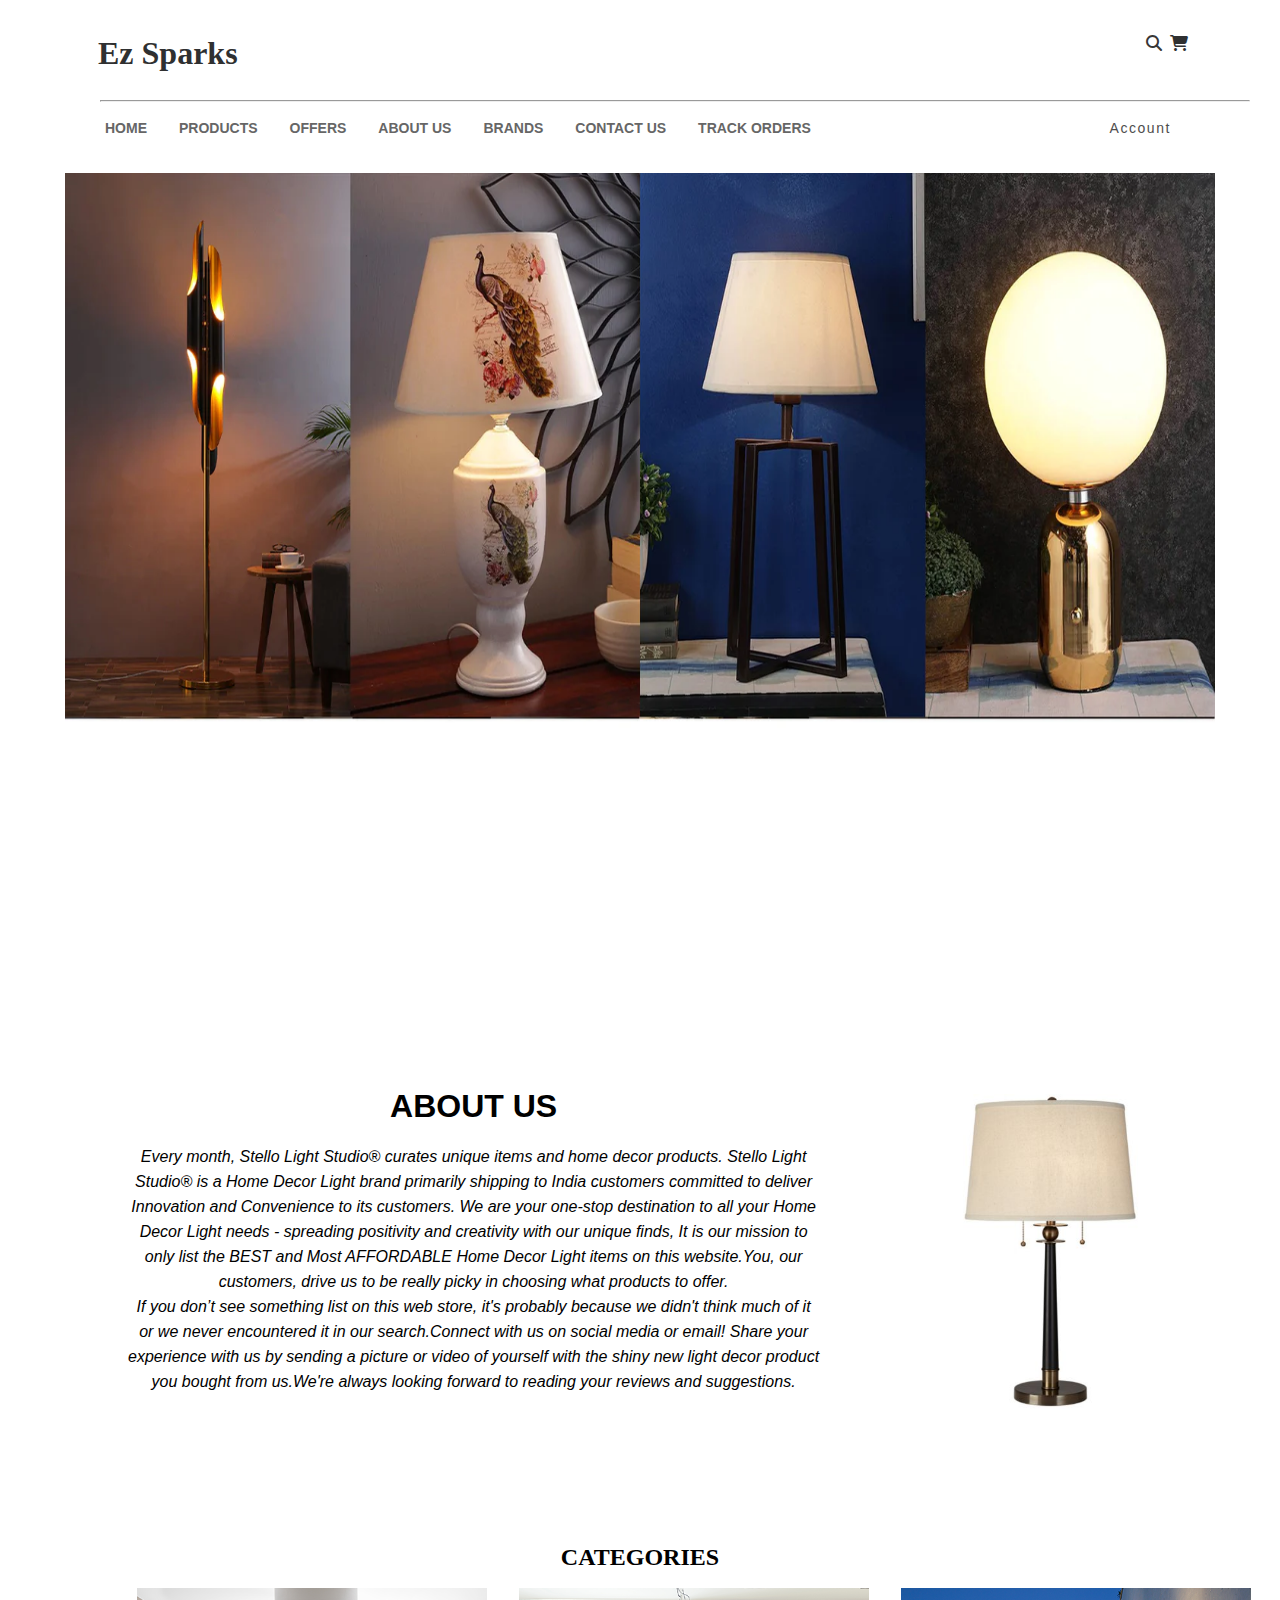
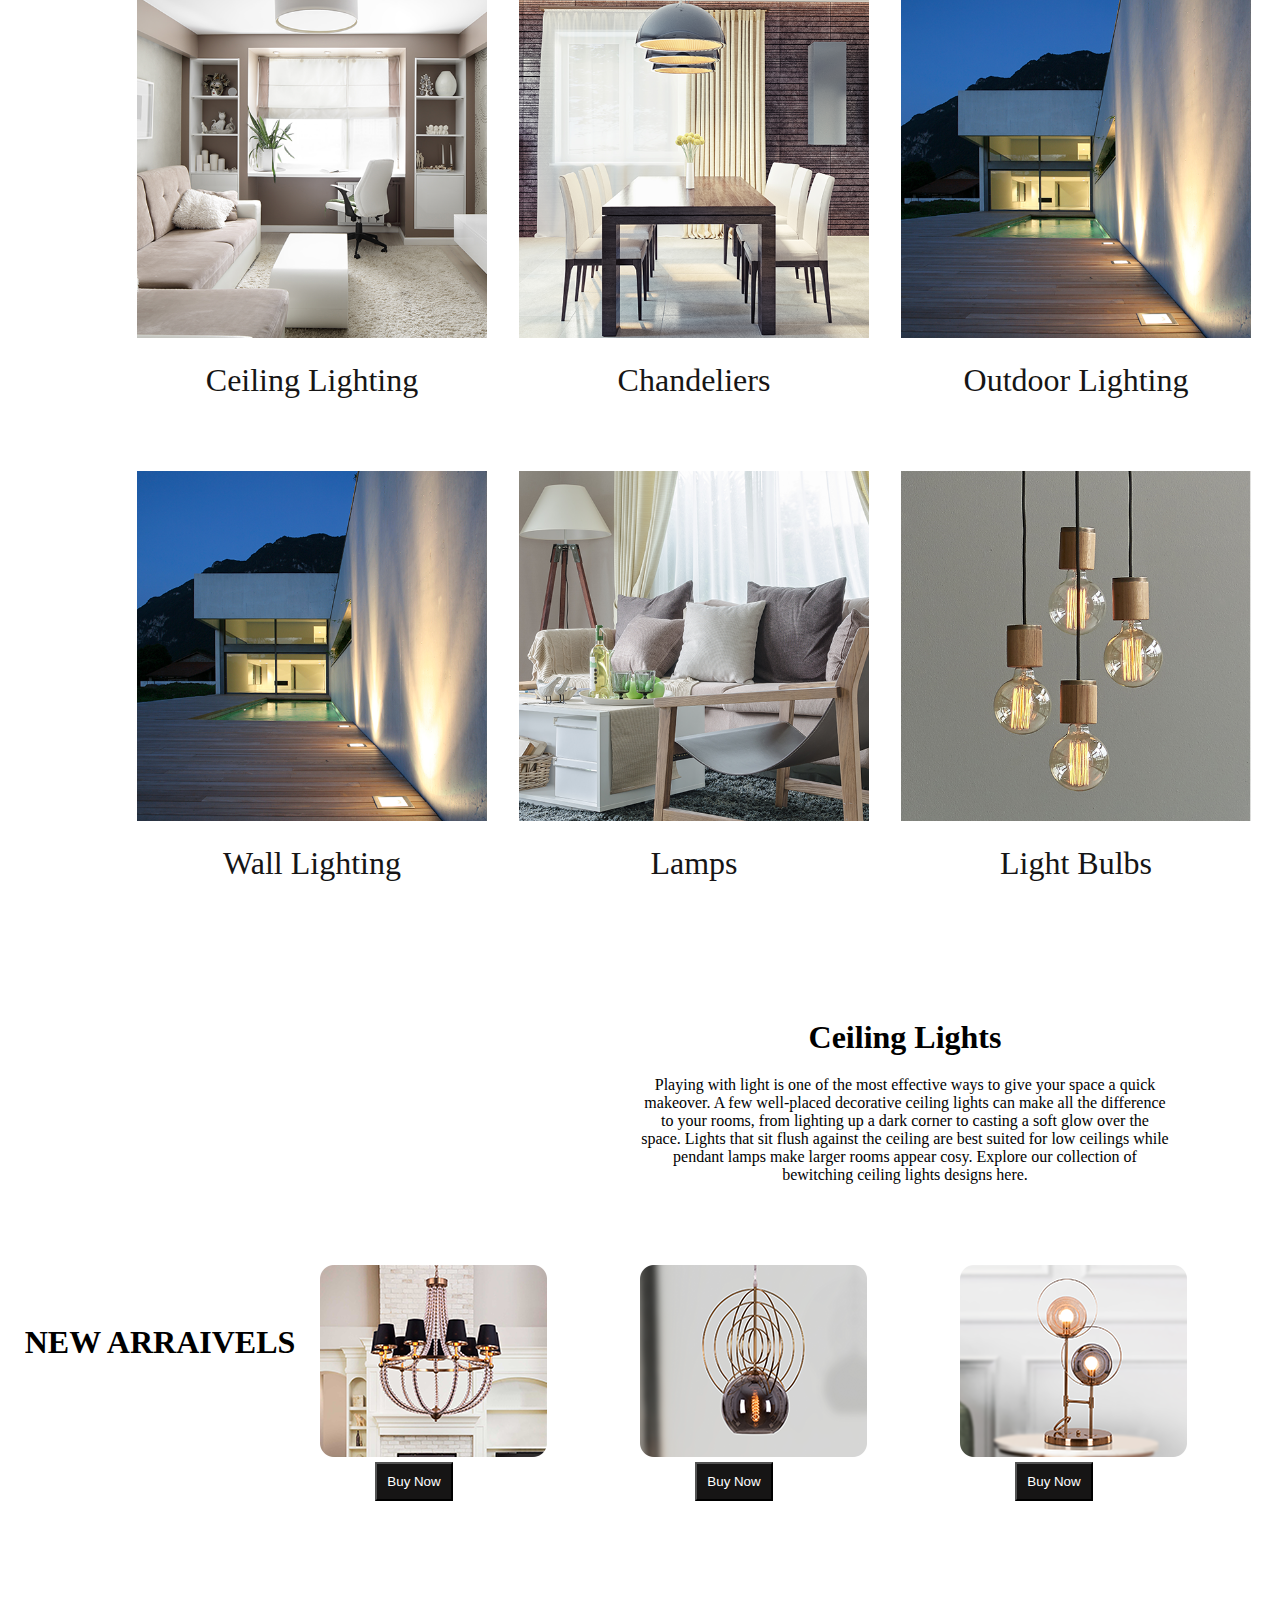
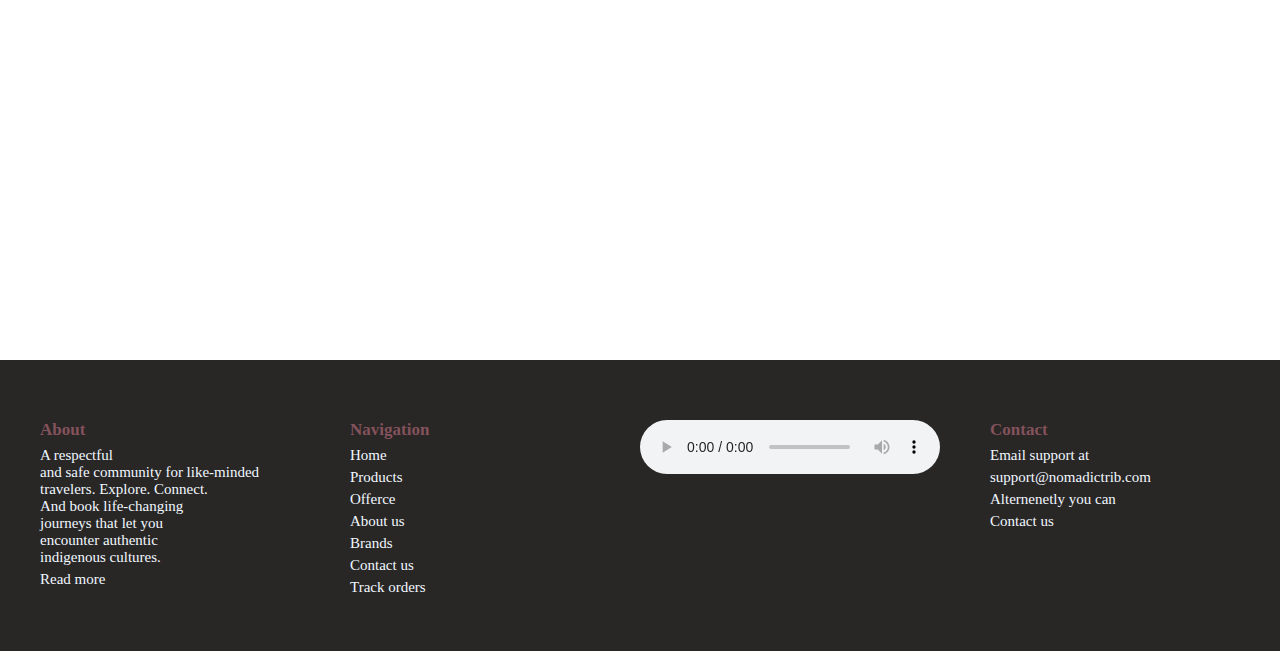
==== index.html @ 5b21a85d "Update and rename lamb.html to index.html" ====
<!DOCTYPE html>
<html lang="en">

<head>
    <meta charset="UTF-8">
    <meta name="viewport" content="width=device-width, initial-scale=1.0">
    <link rel="stylesheet" href="lamb.css">
    <link rel="stylesheet" href="https://cdnjs.cloudflare.com/ajax/libs/font-awesome/6.4.0/css/all.min.css">
    <title>Document</title>
</head>

<body>
     <header>
        <div class="header">
            <div class="logo">
                  <h1 class="logo1">Ez Sparks</h1>
            </div>
            <div class="headericon">
                <ul>
                    <li><i class="fa-solid fa-magnifying-glass" style="color: #383737;"></i></li>
                    <li><i class="fa-solid fa-cart-shopping" style="color: #2f3031;"></i></li>
                </ul>
            </div>

        </div>
        <div class="headerhr">
            <hr>
        </div>

    </header>
    <section class="secondsection">
        <div class="navbar">
            <div class="navitems">
                <ul>
                    <li>HOME</li>
                    <li>PRODUCTS</li>
                    <li>OFFERS</li>
                    <li>ABOUT US</li>
                    <li>BRANDS</li>
                    <li>CONTACT US</li>
                    <li>TRACK ORDERS</li>
                </ul>
            </div>
            <div class="account">
                <p>Account</p>
            </div>
        </div>
    </section>
    <section id="hero"><br><br><br>
 
                      
                </div>
              </div>
             </div>
        </div>
        </section>

  
    <section>
        <div class="container-section3">
            <div class="aboutustxt">
                <h1>ABOUT US</h1><br>
                <p><em>Every month, Stello Light Studio® curates unique items and home decor products.
                        Stello Light Studio® is a Home Decor Light brand primarily shipping to India customers committed
                        to deliver Innovation and Convenience to its customers.

                        We are your one-stop destination to all your Home Decor Light needs - spreading positivity and
                        creativity with our unique finds, It is our mission to only list the BEST and Most AFFORDABLE
                        Home Decor Light items on this website.You, our customers, drive us to be really picky in
                        choosing what products to offer. <br>
                        If you don’t see something list on this web store, it's probably because we didn't think much of
                        it or we never encountered it in our search.Connect with us on social media or email! Share your
                        experience with us by sending a picture or video of yourself with the shiny new light decor
                        product you bought from us.We're always looking forward to reading your reviews and
                        suggestions.</em></p>
            </div>
            <div class="aboutusimg">
                <img src="/images/aboutus.jpg" width="400px" alt="">
            </div>
        </div>
    </section>

 

    <section class="section4">
        <h2>CATEGORIES</h2>
        <div class="categories">
            <table class="categoriestable">
                <tr>
                    <td><img src="/images/cielinglight.png" width="350px" height="350px" alt="">
                        <h1 class="ctgheading">Ceiling Lighting</h1>
                    </td>
                    <td><img src="/images/chandeleries.png" width="350px" height="350px" alt="">
                        <h1 class="ctgheading">Chandeliers</h1>
                    </td>
                    <td><img src="/images/outdooringlights.png" width="350px" height="350px" alt="">
                        <h1 class="ctgheading">Outdoor Lighting</h1>
                    </td>
                </tr>
                <tr class="catogtr2">
                    <td><img src="/images/outdooringlights.png" width="350px" height="350px" alt="">
                        <h1 class="ctgheading">Wall Lighting</h1>
                    </td>
                    <td><img src="/images/lamps.png" width="350px" height="350px" alt="">
                        <h1 class="ctgheading">Lamps</h1>
                    </td>
                    <td><img src="/images/lightbulbs.png" width="350px" height="350px" alt="">
                        <h1 class="ctgheading">Light Bulbs</h1>
                    </td>
                </tr>
            </table>
        </div>
    </section>
    <section>
        <div class="container-section5">
            
        </div>
    </section>

    <section>
        <div class="container-vedio3">
                 <div class="vediosection">
                    <video playsinline autoplay muted loop  width="100%">
                        <source src="/vedio/lambvedio.mov" class="vedionomad" type="video/mp4">
                    </video></div>
                    <div class="vediotxt">
                              <h1>Ceiling Lights</h1>
                              <p>Playing with light is one of the most effective ways to give your space a quick makeover. A few well-placed decorative ceiling lights can make all the difference to your rooms, from lighting up a dark corner to casting a soft glow over the space. Lights that sit flush against the ceiling are best suited for low ceilings while pendant lamps make larger rooms appear cosy. Explore our collection of bewitching ceiling lights designs here.</p>
                    </div>
        </div>
    </section> 

    <section>
        
        <div class="container-newarraivels">
            <div class="newarraivel1">
                <h1 class="newarraivelsh1">NEW ARRAIVELS</h1>
            </div>
           <div class="newarraivel12">
               <img src="/images/newarraivel1.webp" alt="">
               <a href="form.html"><button class="arraivelbutton">Buy Now</button></a>
           </div>
           <div class="newarraivel12">
               <img src="/images/newarraivel2.webp" alt="">
               <a href="form.html"><button class="arraivelbutton">Buy Now</button></a>
           </div>
           <div class="newarraivel12">
               <img src="/images/newarraivel3.webp" alt="">
               <a href="form.html"><button class="arraivelbutton">Buy Now</button></a>
           </div>

        </div>
       </section>
    <section>
        <div class="container-iframe">
            
            <iframe width="560" height="315" src="https://www.youtube.com/embed/CQCjHsKL7ic" title="YouTube video player" frameborder="0" allow="accelerometer; autoplay; clipboard-write; encrypted-media; gyroscope; picture-in-picture; web-share" allowfullscreen></iframe>
        </div>
    </section>


    <footer>
            
                <div class="footer">
                    <div class="footer1">
                        <ul>
                            <p class="footerhe">About</p>
                            <li>A respectful<br> and safe community for  like-minded <br>travelers. Explore. Connect.<br> And book life-changing<br> journeys that let you<br> encounter authentic<br> indigenous cultures.</li>
                           
                           <li class="roselink">Read more</li>
                        </ul>
                </div>
                    <div class="footer2">
                        <ul>
                            <p class="footerhe">Navigation</p>
                            <li>Home</li>
                            <li>Products</li>
                            <li>Offerce</li>
                            <li>About us</li>
                            <li>Brands</li>
                            <li>Contact us</li>
                            <li>Track orders</li>
                        </ul>
                    </div>

                    <div class="footer3">
                        
                        <section>
                            <audio controls>
                                <source src="/vedio/lamb advatising.mp3" type="audio/mpeg">
                            </audio> 
                        </section>
                    </div>
                    <div class="footer4">                       
                        <ul>
                            <p class="footerhe">Contact</p>
                            <li>Email support at</li>
                            <li class="roselink">support@nomadictrib.com</li>
                           <li>Alternenetly you can</li>
                           <li class="roselink">Contact us</li>     
                        </ul>                  
                </div>
        
                </div>

        </footer>
    

</body>

</html>
---- lamb.css ----
*{
    margin: 0;
    padding: 0;
}
.header{
    background-color: white;
    height: 100px;
    display: flex;
    width: 100%;
}
.logo{
flex: 8;

}
.logo1{
    font-family: Molluca;
    margin-left: 98px;
    padding-top: 35px;
    color: #2f3031;
}
.headericon{
flex: 1;
display: flex;
padding-top: 35px;
}
.headericon ul{
    display: flex;
list-style-type: none;
}
.headericon ul li{
    padding-left: 8px;
}
.headerhr{
color: #242424;
}
.secondsection{
    position: sticky; 
    top: 0; 
}
.navbar{
    background-color: white;
    width: 100%;
    font-family: Karla, sans-serif;
    display: flex;
    font-size: 14px;
    line-height: 20px;
    letter-spacing: normal;
    color: #666666; 
    position: sticky; 
    top: 0; 
}
.headerhr{
    width: 1150px;
    margin-left: 100px;
}
.navitems{
    flex: 7;
    font-weight: 900;
    width: 100%;

}
.navitems ul{
    display: flex;
    color: #666666;
    list-style-type: none;
    justify-content: start;
    padding-left: 89px;
    flex: 1;
}
.navitems ul li{
    padding: 16px;
    text-align: center;
    align-items: center;
}
.account{
    flex:1;
    padding-top:16px;
    font-weight: 200px;
    color: rgb(78, 77, 77);
    line-height: 20px;
    letter-spacing: .2ch;
    text-align: start;
    margin-right: 12px;
}
#hero{
    
    background:url(/images/carose12.webp) center;

    height: 100vh;
    
    background-repeat: no-repeat;
    background-size: 1150px 555px;
    /* background-position: top center;  */
    background-repeat: no-repeat;
    background-attachment: fixed;
    background-color: white;
}

.container-section1{
    width: 100%;
    display: flex;
}
.section1-image{
flex: 11;
width: 100%;
height: 100vh;
}
.section1-image1{
    width: 100%;
}


.container-section2{
    display: grid;
    grid-template-columns: 1fr 1fr 1fr;

    margin-left: 10%;

}
.cleancersale{
    flex: 1;
    width: 500px;
}
.newarrivel{
    flex: 1;
}
.newarraivel12{
width: fit-content;
}
.cleancersale1{
    width:550px;
    height: 310px;
    position: relative;
}
.newarrivel{
    width: 550px;
    height: 310px;
    position: relative;
}

.container-section3{
    display: grid;
    grid-template-columns: 3fr 2fr;
    text-align: center;
    
    justify-content: center;
    margin-left: 10%;
    height: 400px;
    font-family: Karla, sans-serif;
    line-height: 25px;
    padding-top: 40px;
    
}
.section4{
    padding-top: 50px;
    text-align: center;
}
.categories {
    width: 100px;
    text-align: center;
    margin-left: 120px;


  }
.categoriestable td{
    padding: 15px;
    padding-bottom: 40px;
    text-align: center;
    
}  

.catogtr2{
    
}
.ctgheading{
    padding-top: 20px;
    font-weight: 100;
    color: #161515;
    padding-bottom: 15px;
}
.container-iframe{
    text-align: center;
    padding-top: 40px;
    padding-bottom: 50px;
}
.container-vedio3{
    display: flex;
    padding: 80px;
}

.vediosection{
    flex: 1;
}
.vediotxt{
    flex: 1;
    text-align: center;
    padding-left: 30px;
    padding-right: 30px;
    
}
.vediotxt h1{
    padding-bottom: 20px;

}

.container-newarraivels{
    display: grid;
    grid-template-columns: 1fr 1fr 1fr 1fr;
    width: 100%;
  
    text-align: center;
    margin-bottom: 50px;

}
.newarraivelsh1{

}
.arraivelbutton{
    margin-top: 5px;
    margin-right: 40px;
    padding: 10px;
    color: white;
    background-color: #161515;
}
/* .newarraivel1{
    margin-left: 20px;
    overflow: hidden;
    height: auto;
    width: 100%;
} */
.newarraivel12 img{
    width: 100%;
    display: block;
    transition: transform 2s;
}
.newarraivel12:hover img{
    transform: scale(.5);
}
.newarraivelsh1{
    padding-top: 60px;
}

.footer{
    display: grid;
    grid-template-columns: 1fr 1fr 1fr 1fr;
    width: 100%;
    padding-top: 60px;
   
   background-color: rgb(41, 38, 38);
    
   padding-bottom: 50px;
}
.footer1 ul{
    list-style-type: none;
    
    font-size: 15px;
    margin-left: 40px;
    padding-bottom: 5px;
    
   
  }
  .footer1 ul li{
    padding-bottom: 5px;
    color: aliceblue;
  }
  .footer2 ul{
    list-style-type: none;

    font-size: 15px;
    margin-left: 30px;
  }
  .footer2 ul li{
    padding-bottom: 5px;
    color: aliceblue;
    
  }
  .footer3 ul{
    list-style-type: none;
 
    font-size: 15px;
    margin-left: 30px;
    
  }
  .footer3 ul li{
    padding-bottom: 5px;
    color: aliceblue;
  }
  .footer4 ul{
    list-style-type: none;
 
    font-size: 15px;
    margin-left: 30px;
  }
  .footer4 ul li{
    padding-bottom: 5px;
    color: aliceblue;
  }
.footerhe{
    font-size: 17px;
padding-bottom: 7px;
    color: rgb(131, 82, 91);
    font-weight: bold;
  }
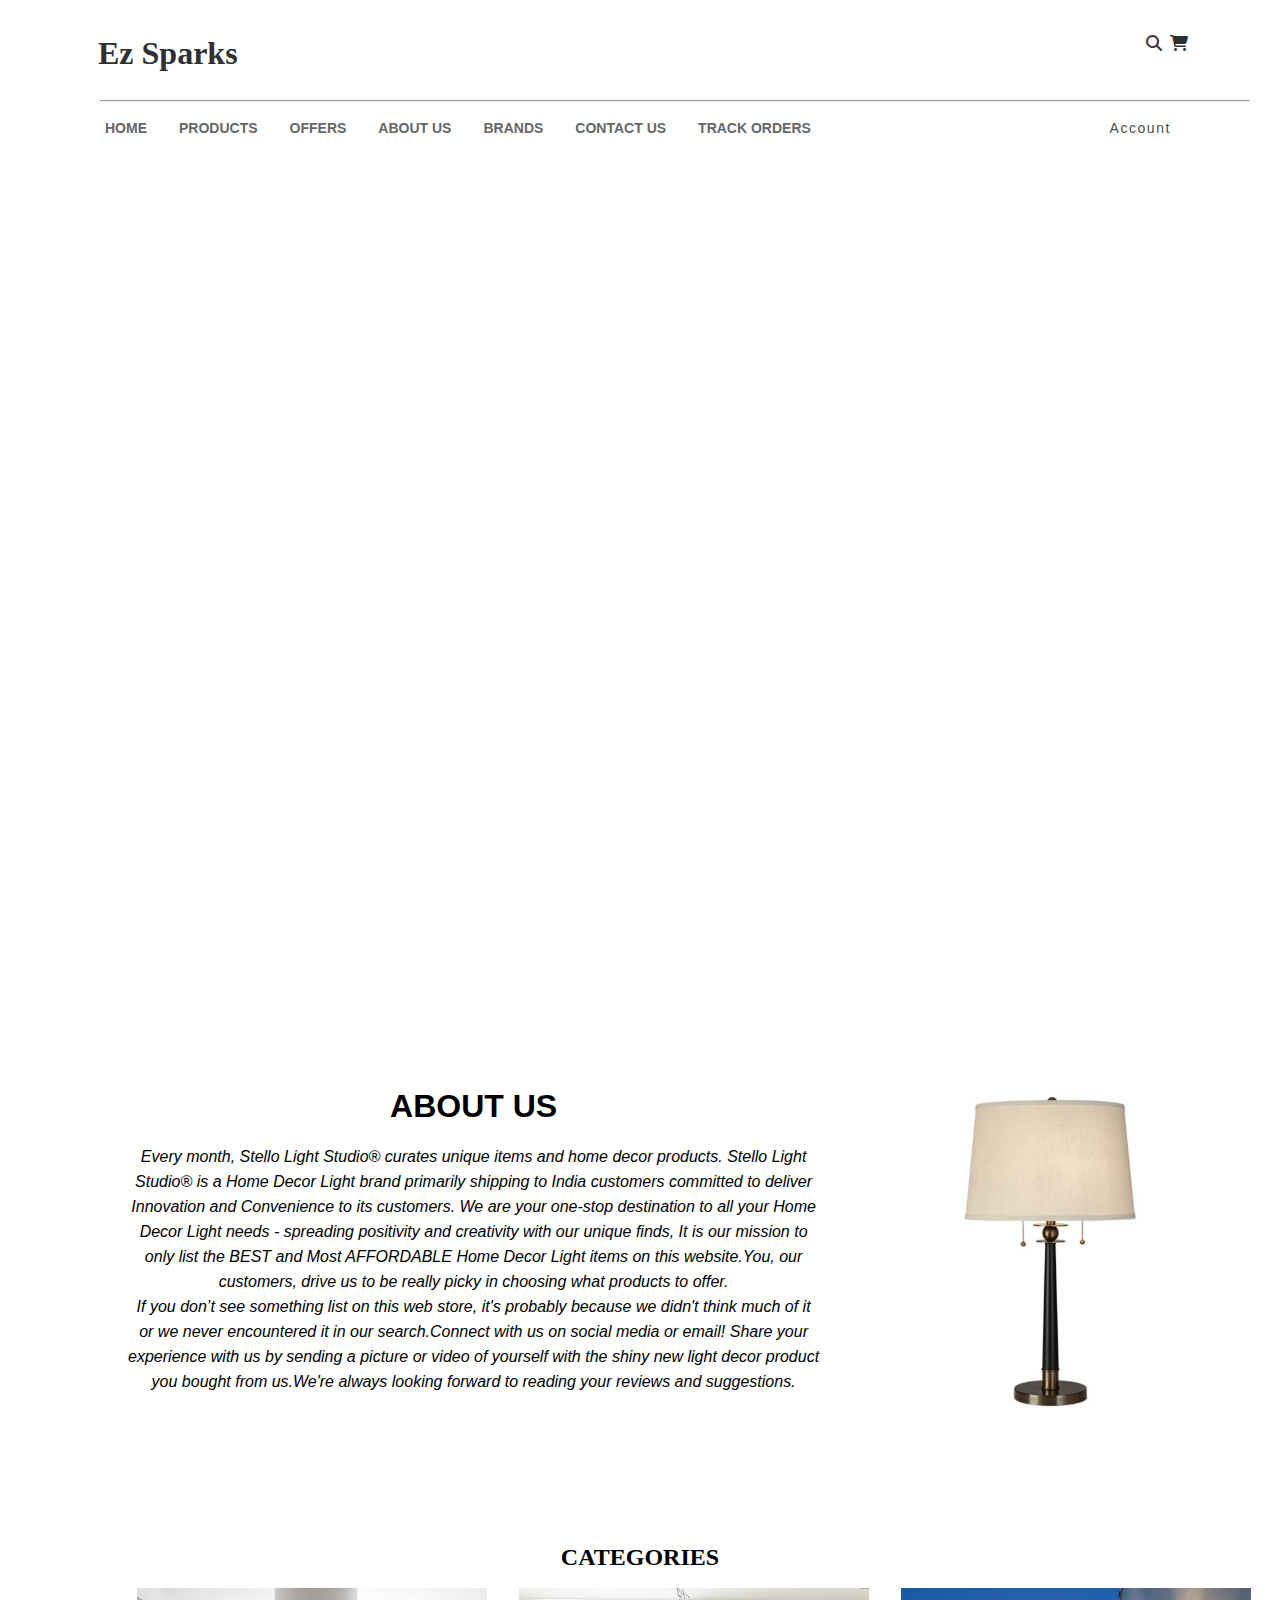
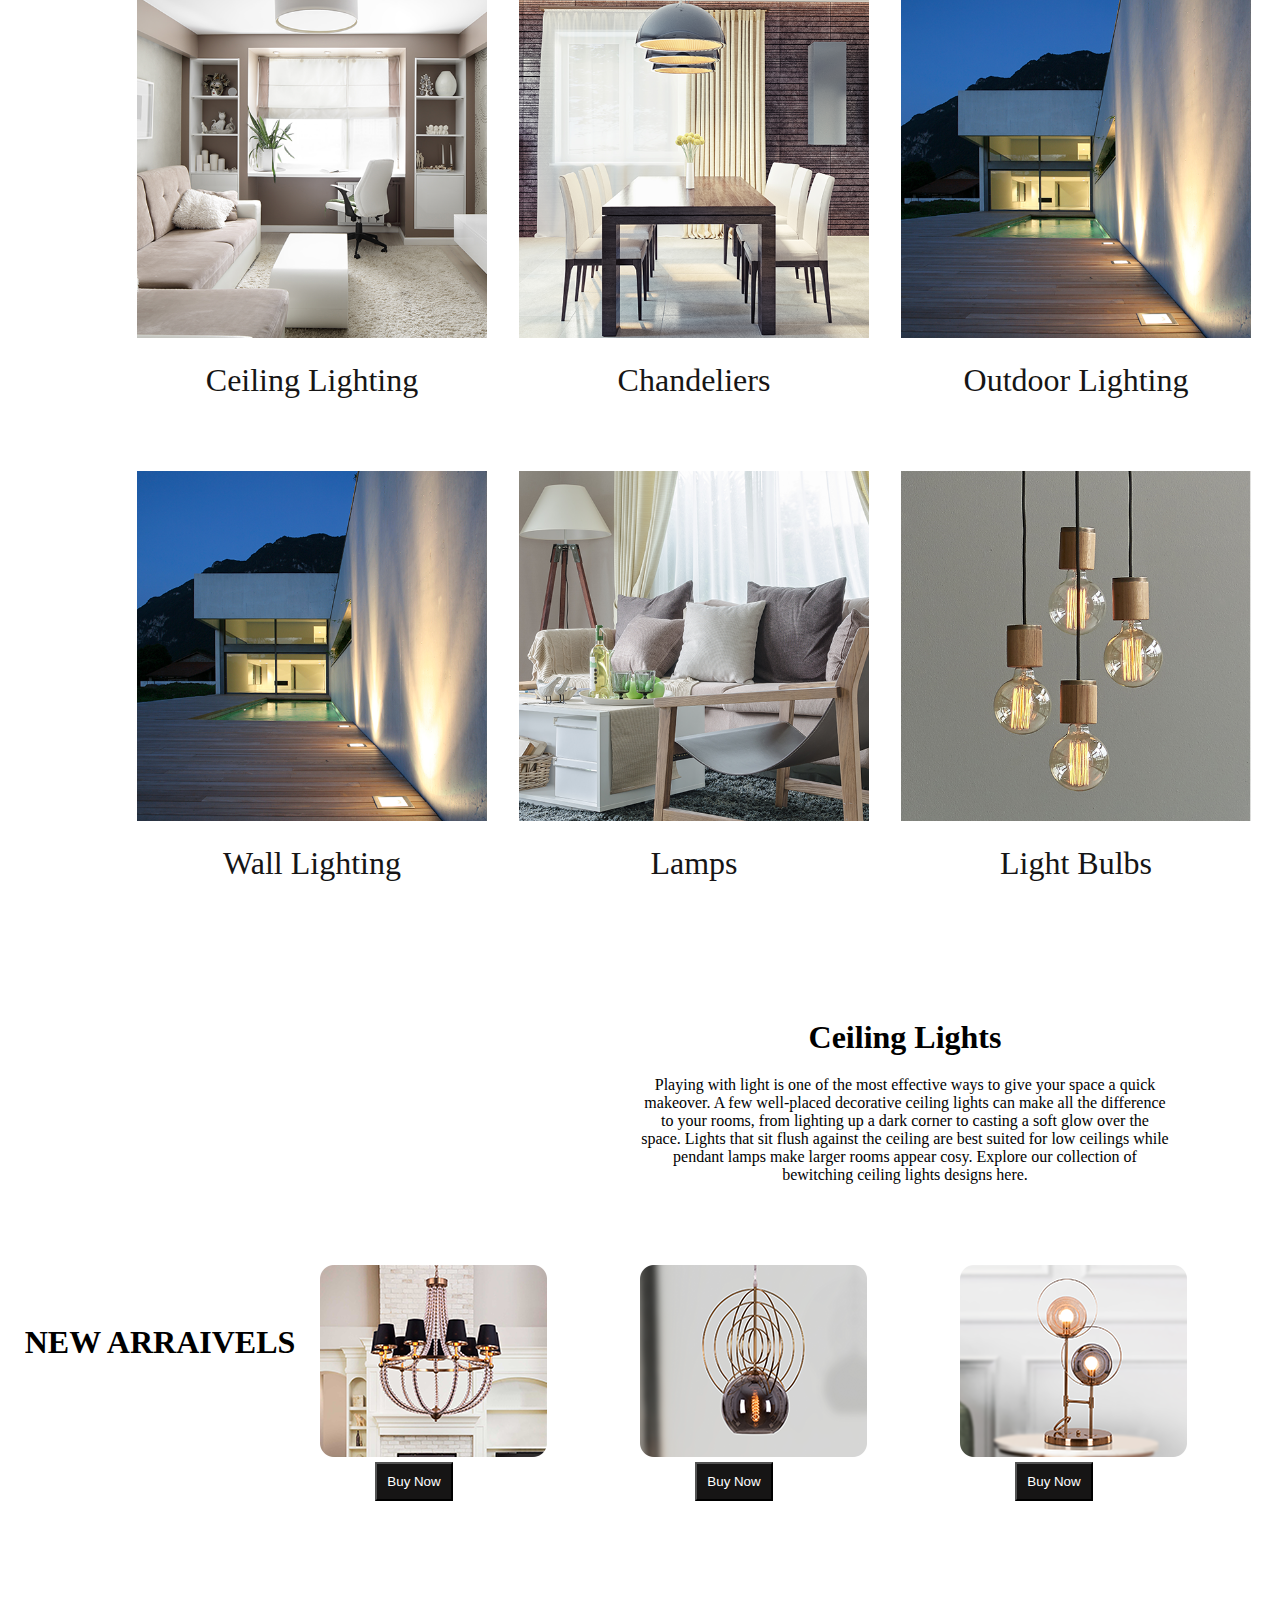
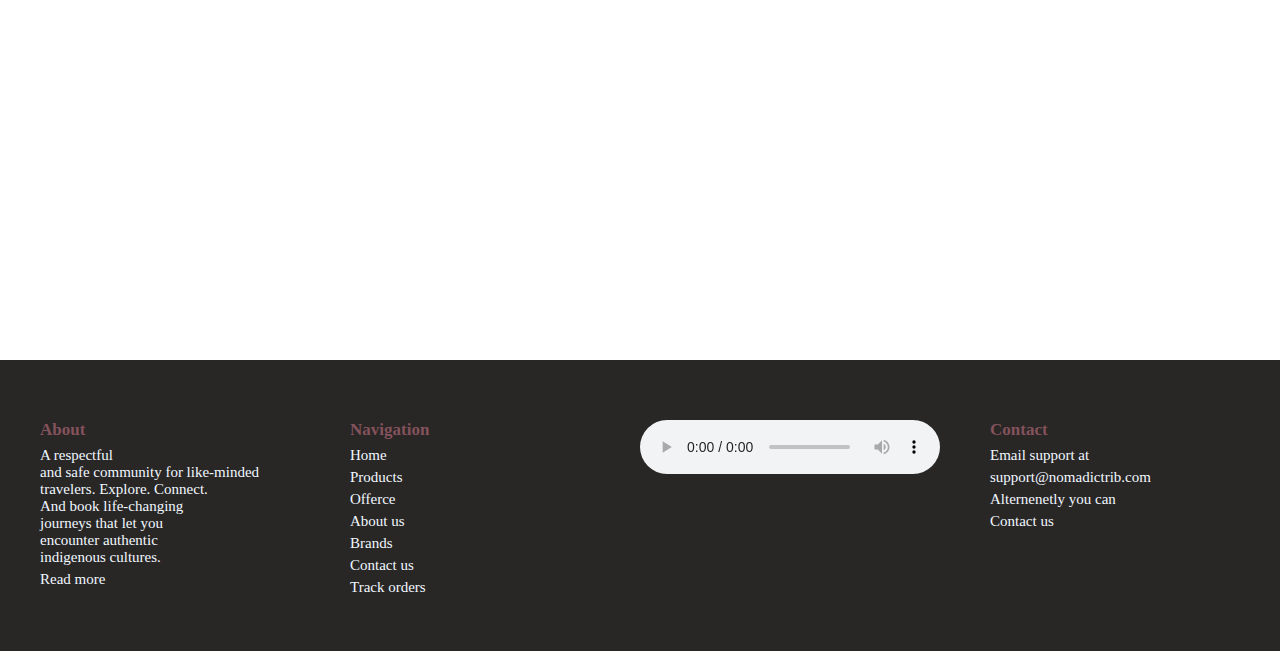
==== commit 554424ee: "Update index.html" ====
--- a/index.html
+++ b/index.html
@@ -46,9 +46,7 @@
             </div>
         </div>
     </section>
-    <section id="hero"><br><br><br>
- 
-                      
+    <section id="hero"><br><br><br>                   
                 </div>
               </div>
              </div>
@@ -75,7 +73,7 @@
                         suggestions.</em></p>
             </div>
             <div class="aboutusimg">
-                <img src="/images/aboutus.jpg" width="400px" alt="">
+                <img src="images/aboutus.jpg" width="400px" alt="">
             </div>
         </div>
     </section>
@@ -87,24 +85,24 @@
         <div class="categories">
             <table class="categoriestable">
                 <tr>
-                    <td><img src="/images/cielinglight.png" width="350px" height="350px" alt="">
+                    <td><img src="images/cielinglight.png" width="350px" height="350px" alt="">
                         <h1 class="ctgheading">Ceiling Lighting</h1>
                     </td>
-                    <td><img src="/images/chandeleries.png" width="350px" height="350px" alt="">
+                    <td><img src="images/chandeleries.png" width="350px" height="350px" alt="">
                         <h1 class="ctgheading">Chandeliers</h1>
                     </td>
-                    <td><img src="/images/outdooringlights.png" width="350px" height="350px" alt="">
+                    <td><img src="./images/outdooringlights.png" width="350px" height="350px" alt="">
                         <h1 class="ctgheading">Outdoor Lighting</h1>
                     </td>
                 </tr>
                 <tr class="catogtr2">
-                    <td><img src="/images/outdooringlights.png" width="350px" height="350px" alt="">
+                    <td><img src="images/outdooringlights.png" width="350px" height="350px" alt="">
                         <h1 class="ctgheading">Wall Lighting</h1>
                     </td>
-                    <td><img src="/images/lamps.png" width="350px" height="350px" alt="">
+                    <td><img src="images/lamps.png" width="350px" height="350px" alt="">
                         <h1 class="ctgheading">Lamps</h1>
                     </td>
-                    <td><img src="/images/lightbulbs.png" width="350px" height="350px" alt="">
+                    <td><img src="images/lightbulbs.png" width="350px" height="350px" alt="">
                         <h1 class="ctgheading">Light Bulbs</h1>
                     </td>
                 </tr>
@@ -121,7 +119,7 @@
         <div class="container-vedio3">
                  <div class="vediosection">
                     <video playsinline autoplay muted loop  width="100%">
-                        <source src="/vedio/lambvedio.mov" class="vedionomad" type="video/mp4">
+                        <source src="vedio/lambvedio.mov" class="vedionomad" type="video/mp4">
                     </video></div>
                     <div class="vediotxt">
                               <h1>Ceiling Lights</h1>
@@ -137,15 +135,15 @@
                 <h1 class="newarraivelsh1">NEW ARRAIVELS</h1>
             </div>
            <div class="newarraivel12">
-               <img src="/images/newarraivel1.webp" alt="">
+               <img src="images/newarraivel1.webp" alt="">
                <a href="form.html"><button class="arraivelbutton">Buy Now</button></a>
            </div>
            <div class="newarraivel12">
-               <img src="/images/newarraivel2.webp" alt="">
+               <img src="images/newarraivel2.webp" alt="">
                <a href="form.html"><button class="arraivelbutton">Buy Now</button></a>
            </div>
            <div class="newarraivel12">
-               <img src="/images/newarraivel3.webp" alt="">
+               <img src="images/newarraivel3.webp" alt="">
                <a href="form.html"><button class="arraivelbutton">Buy Now</button></a>
            </div>
 
@@ -162,6 +160,14 @@
     <footer>
             
                 <div class="footer">
+                    <!-- <div class="icons">
+                       <ul>
+                        <li><i class="fa-brands fa-twitter" style="color: #fcfcfd;"></i></li>
+                        <li></li>
+                        <li></li>
+                        <li></li>
+                       </ul>
+                    </div> -->
                     <div class="footer1">
                         <ul>
                             <p class="footerhe">About</p>
@@ -187,7 +193,7 @@
                         
                         <section>
                             <audio controls>
-                                <source src="/vedio/lamb advatising.mp3" type="audio/mpeg">
+                                <source src="vedio/lamb advatising.mp3" type="audio/mpeg">
                             </audio> 
                         </section>
                     </div>
@@ -202,6 +208,7 @@
                 </div>
         
                 </div>
+               
 
         </footer>
     
--- a/lamb.css
+++ b/lamb.css
@@ -84,7 +84,7 @@
 }
 #hero{
     
-    background:url(/images/carose12.webp) center;
+    background:url('https://upcdn.io/FW25bUx/raw/carousel0.jpg.jpg') center;
 
     height: 100vh;
     
@@ -300,4 +300,4 @@
 padding-bottom: 7px;
     color: rgb(131, 82, 91);
     font-weight: bold;
-  }+  }
